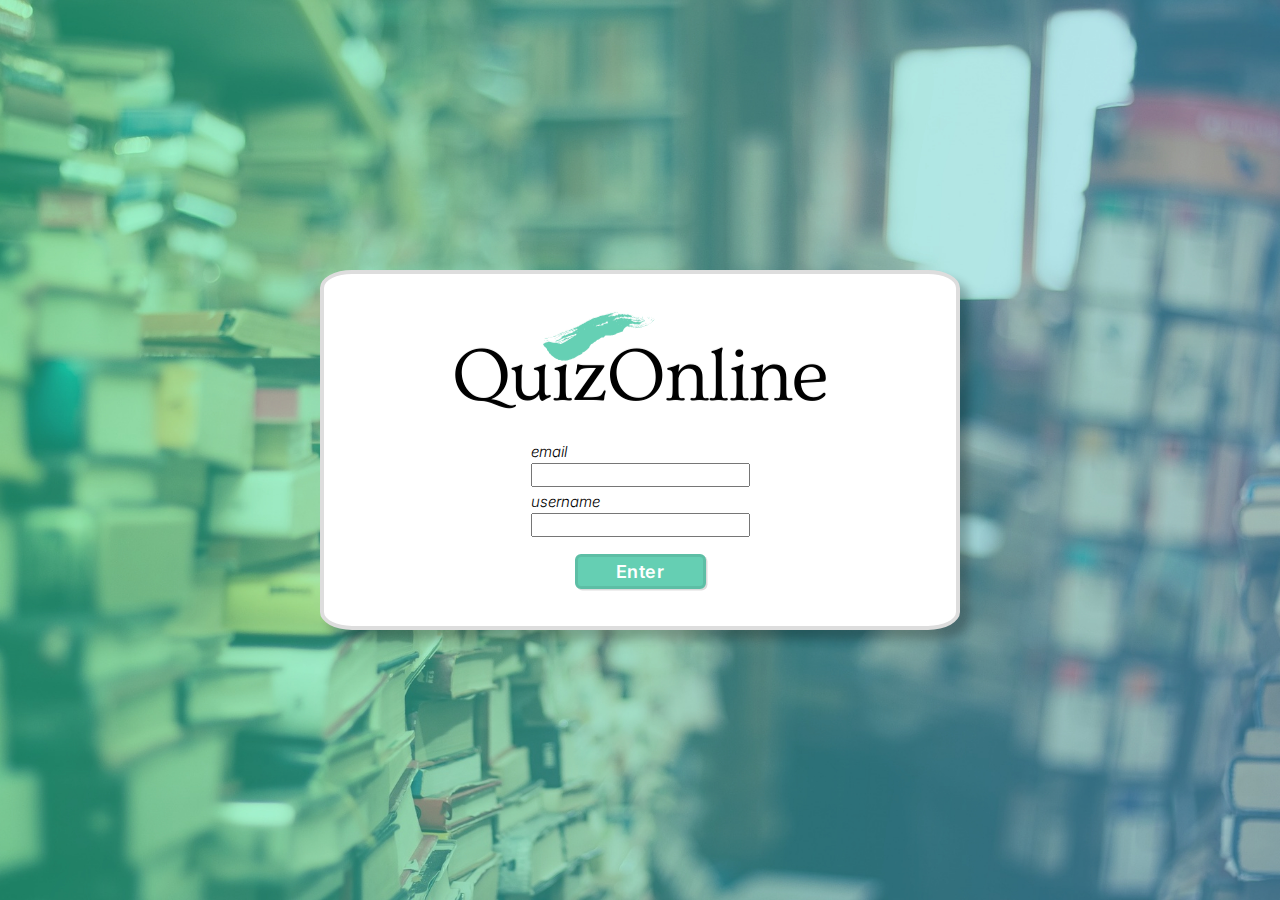
==== index.html @ 0073b65b "fixed script paths" ====
<!DOCTYPE html>
<html lang="en">
<head>
    <meta charset="UTF-8">
    <meta http-equiv="X-UA-Compatible" content="IE=edge">
    <meta name="viewport" content="width=device-width, initial-scale=1.0">
    <title>Log In - MusicOnline</title>

    <link rel="stylesheet" href="style/index.css">

    <link rel="preconnect" href="https://fonts.googleapis.com">
    <link rel="preconnect" href="https://fonts.gstatic.com" crossorigin>
    <link href="https://fonts.googleapis.com/css2?family=Inter:wght@100;200;300;400;500;600;700;800;900&display=swap" rel="stylesheet"> 
</head>
<body>
    <div class="login">
        <img src="style/images/logo.png" alt="QuizOnline">

        <div class="form-wrap">
                <div class="inputBox">
                    <label for="userEmail">email</label>
                    <input type="email" id="userEmail">
                    <span id="emailError"></span>
                </div>
                <div class="inputBox">
                    <label for="userName">username</label>
                    <input type="text" id="userName">
                    <span id="userError"></span>
                </div>
                <button onclick="userValidate()">Enter</button>
        </div>
        <script src="script/cookies.js"></script>
        <script src="script/index.js"></script>
</body>
</html>
---- style/index.css ----
*{
    font-family: 'Inter', sans-serif;
    margin: 0;
    padding: 0;
}

body{
    background: url(/style/images/indexBG.jpg) no-repeat center center fixed;
    background-size: cover;

    text-align: center;
}

.login{
    background-color: #fff;
    position: absolute;
    left: 50%;
    top: 50%;
    transform: translate(-50%, -50%);
    text-align: center;

    padding: 2%;

    border: 4px solid rgb(221, 221, 221);
    border-radius: 5%;

    box-shadow: 9px 9px 10px rgba(0, 0, 0, 0.24);
}

img{
    justify-content: center;
    max-width: 80%;
    height: auto;
    margin-bottom: 15px;
}

input, label{
    display: block;
    text-align: left;
}

label{
    font-size: 15px;
    font-weight: 300;
    font-style: italic;
}

input{
    padding: 2px 0;
    margin: 2px 0 5px;
}

.form-wrap{
    display: inline-block;
}

button{
    transition: 200ms;
    background-color: #65cfb3;
    color: #fff;

    border: 3px solid #5dbea5;
    border-radius: 6px;
    padding: 4px 38px;
    margin: 12px 0;
    box-shadow: 1.5px 1.5px rgba(0, 0, 0, 0.137);

    font-size: 18px;
    font-weight: 600;
    letter-spacing: 0.6px;
    cursor: pointer;
}

button:hover{
    background-color: #87e7ce;
    border: 3px solid #6fdfc3;
}

button:active
{
    box-shadow: none;
}
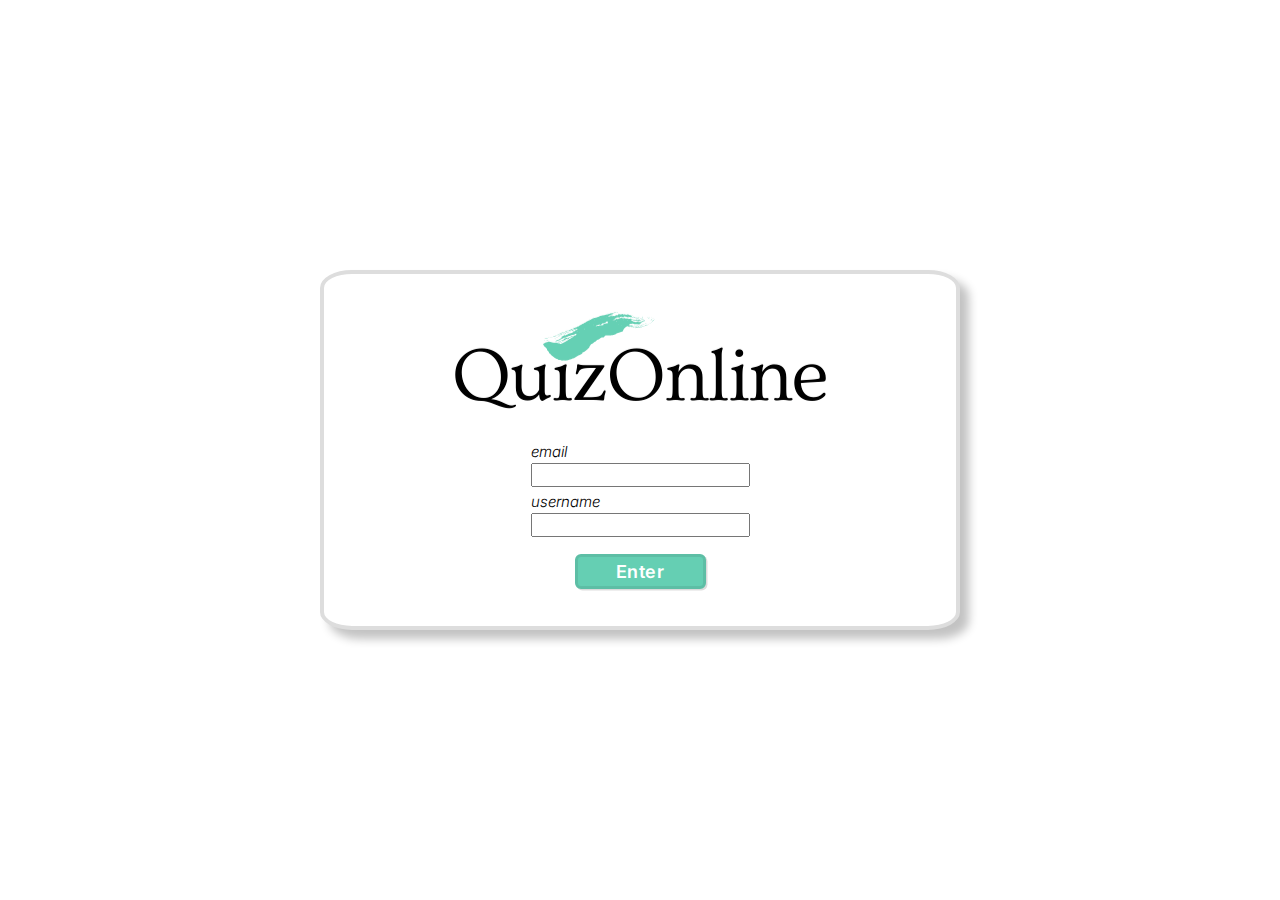
==== commit bd64f9f1: "test 5" ====
--- a/style/index.css
+++ b/style/index.css
@@ -5,7 +5,7 @@
 }
 
 body{
-    background: url(/style/images/indexBG.jpg) no-repeat center center fixed;
+    background: url(style/images/indexBG.jpg) no-repeat center center fixed;
     background-size: cover;
 
     text-align: center;
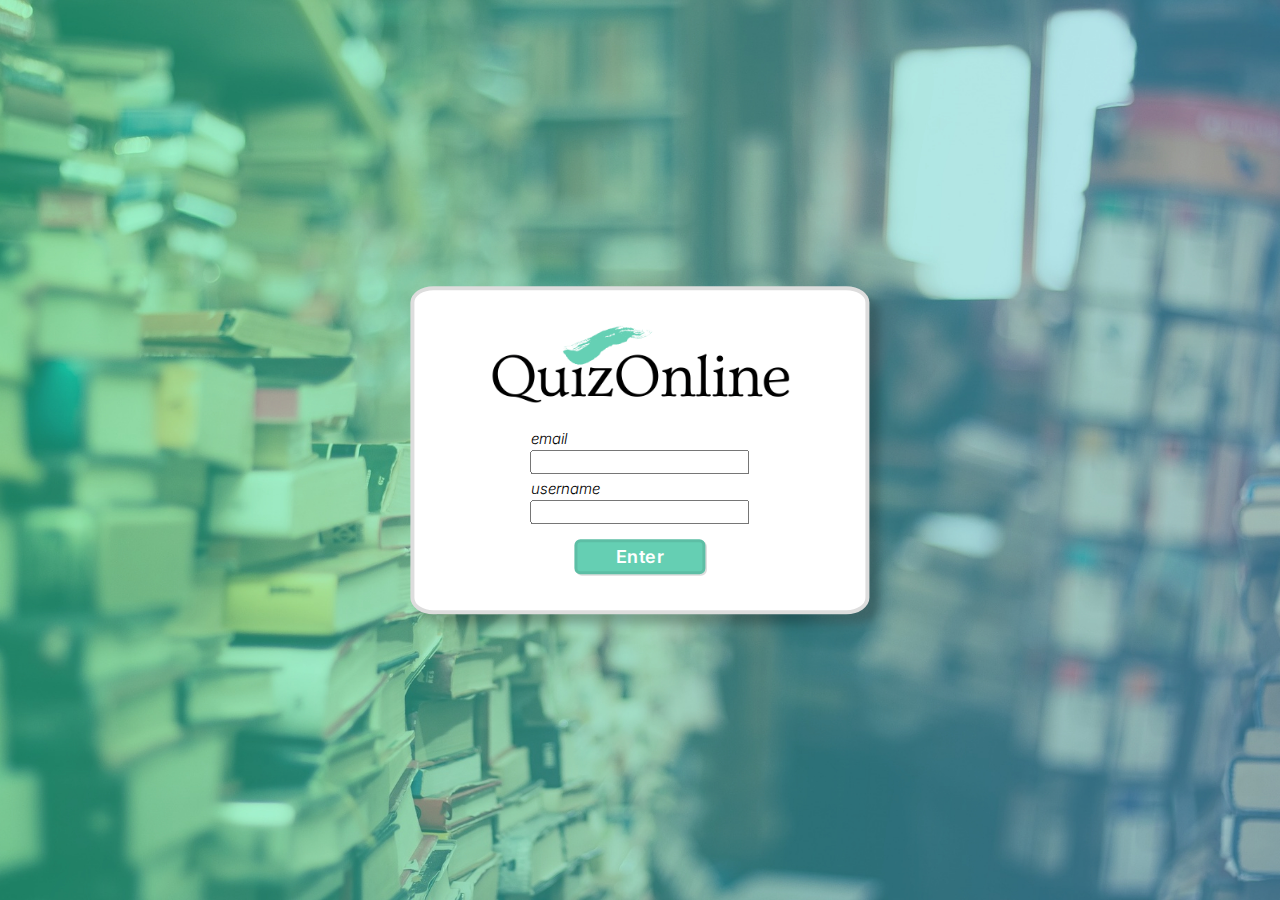
==== commit 676cf534: "add favicon" ====
--- a/index.html
+++ b/index.html
@@ -5,6 +5,7 @@
     <meta http-equiv="X-UA-Compatible" content="IE=edge">
     <meta name="viewport" content="width=device-width, initial-scale=1.0">
     <title>Log In - MusicOnline</title>
+    <link rel="icon" type="image/x-icon" href="style/images/favicon.ico">
 
     <link rel="stylesheet" href="style/index.css">
 
--- a/style/index.css
+++ b/style/index.css
@@ -5,7 +5,7 @@
 }
 
 body{
-    background: url(style/images/indexBG.jpg) no-repeat center center fixed;
+    background: url(images/indexBG.jpg) no-repeat center center fixed;
     background-size: cover;
 
     text-align: center;
@@ -28,9 +28,9 @@
 }
 
 img{
-    justify-content: center;
+    display: block;
     max-width: 80%;
-    height: auto;
+    margin: auto;
     margin-bottom: 15px;
 }
 
@@ -54,6 +54,11 @@
     display: inline-block;
 }
 
+span{
+    font-weight: 200;
+    font-size: 14px;
+}
+
 button{
     transition: 200ms;
     background-color: #65cfb3;
@@ -62,7 +67,7 @@
     border: 3px solid #5dbea5;
     border-radius: 6px;
     padding: 4px 38px;
-    margin: 12px 0;
+    margin: 10px 0;
     box-shadow: 1.5px 1.5px rgba(0, 0, 0, 0.137);
 
     font-size: 18px;
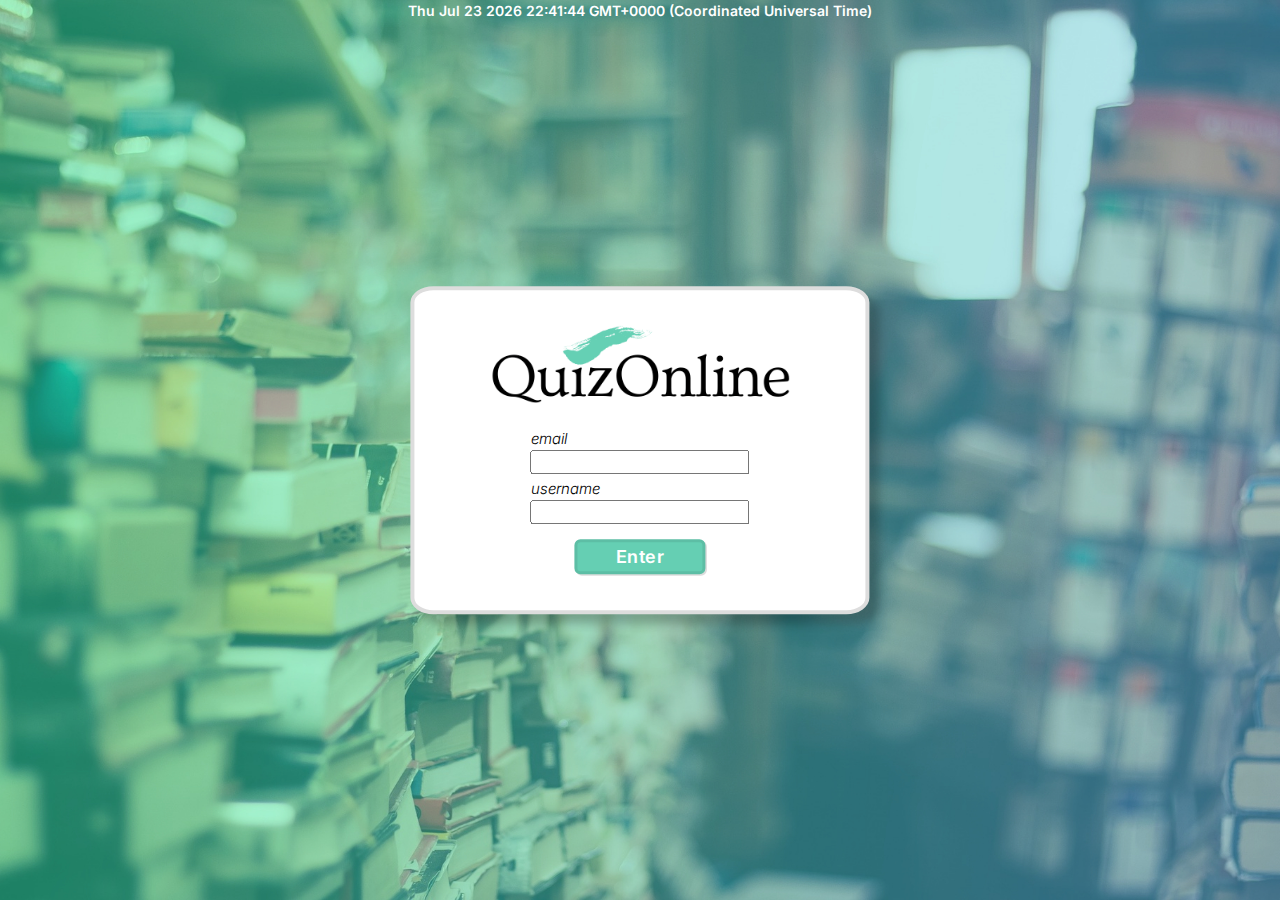
==== commit 98eba6a0: "added required features" ====
--- a/index.html
+++ b/index.html
@@ -13,7 +13,8 @@
     <link rel="preconnect" href="https://fonts.gstatic.com" crossorigin>
     <link href="https://fonts.googleapis.com/css2?family=Inter:wght@100;200;300;400;500;600;700;800;900&display=swap" rel="stylesheet"> 
 </head>
-<body>
+<body onload="displayDate()">
+    <span id="date">Date</span>
     <div class="login">
         <img src="style/images/logo.png" alt="QuizOnline">
 
--- a/style/index.css
+++ b/style/index.css
@@ -9,6 +9,11 @@
     background-size: cover;
 
     text-align: center;
+}
+
+#date{
+    color: white;
+    font-weight: 600;
 }
 
 .login{
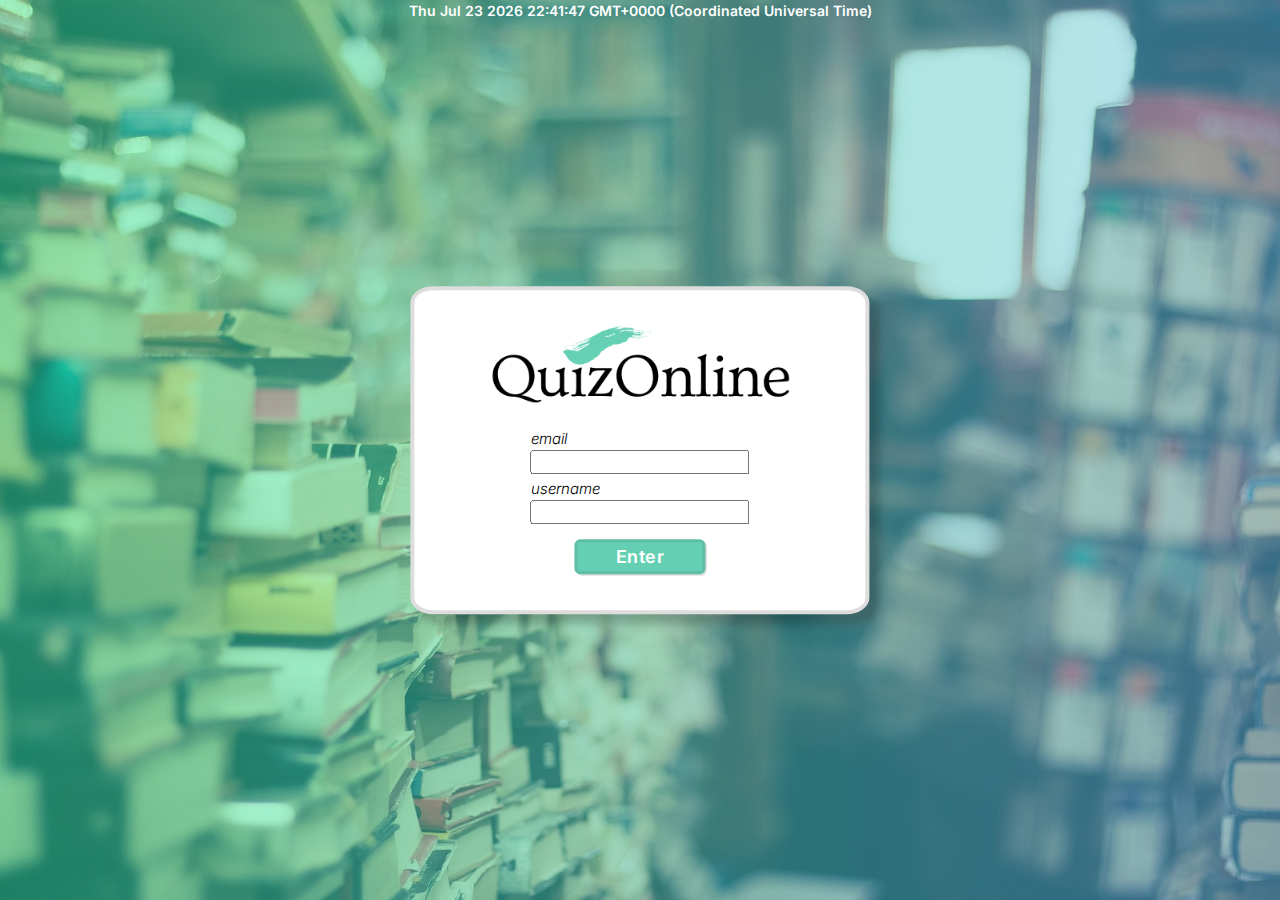
==== commit 44ff9666: "added comments" ====
--- a/index.html
+++ b/index.html
@@ -5,20 +5,30 @@
     <meta http-equiv="X-UA-Compatible" content="IE=edge">
     <meta name="viewport" content="width=device-width, initial-scale=1.0">
     <title>Log In - MusicOnline</title>
+
+    <!-- favicon -->
     <link rel="icon" type="image/x-icon" href="style/images/favicon.ico">
+    <!-- favicon end-->
 
+    <!-- stylesheets -->
     <link rel="stylesheet" href="style/index.css">
+    <!-- stylesheets end -->
 
+    <!-- google fonts -->
     <link rel="preconnect" href="https://fonts.googleapis.com">
     <link rel="preconnect" href="https://fonts.gstatic.com" crossorigin>
     <link href="https://fonts.googleapis.com/css2?family=Inter:wght@100;200;300;400;500;600;700;800;900&display=swap" rel="stylesheet"> 
+    <!-- google fonts end-->
 </head>
 <body onload="displayDate()">
     <span id="date">Date</span>
     <div class="login">
         <img src="style/images/logo.png" alt="QuizOnline">
 
+        <!-- form section -->
         <div class="form-wrap">
+
+            <!-- input area -->
                 <div class="inputBox">
                     <label for="userEmail">email</label>
                     <input type="email" id="userEmail">
@@ -30,8 +40,14 @@
                     <span id="userError"></span>
                 </div>
                 <button onclick="userValidate()">Enter</button>
+            <!-- input area end-->
+
         </div>
+        <!-- form section end -->
+
+        <!-- scripts list -->
         <script src="script/cookies.js"></script>
         <script src="script/index.js"></script>
+        <!-- scripts list end -->
 </body>
 </html>